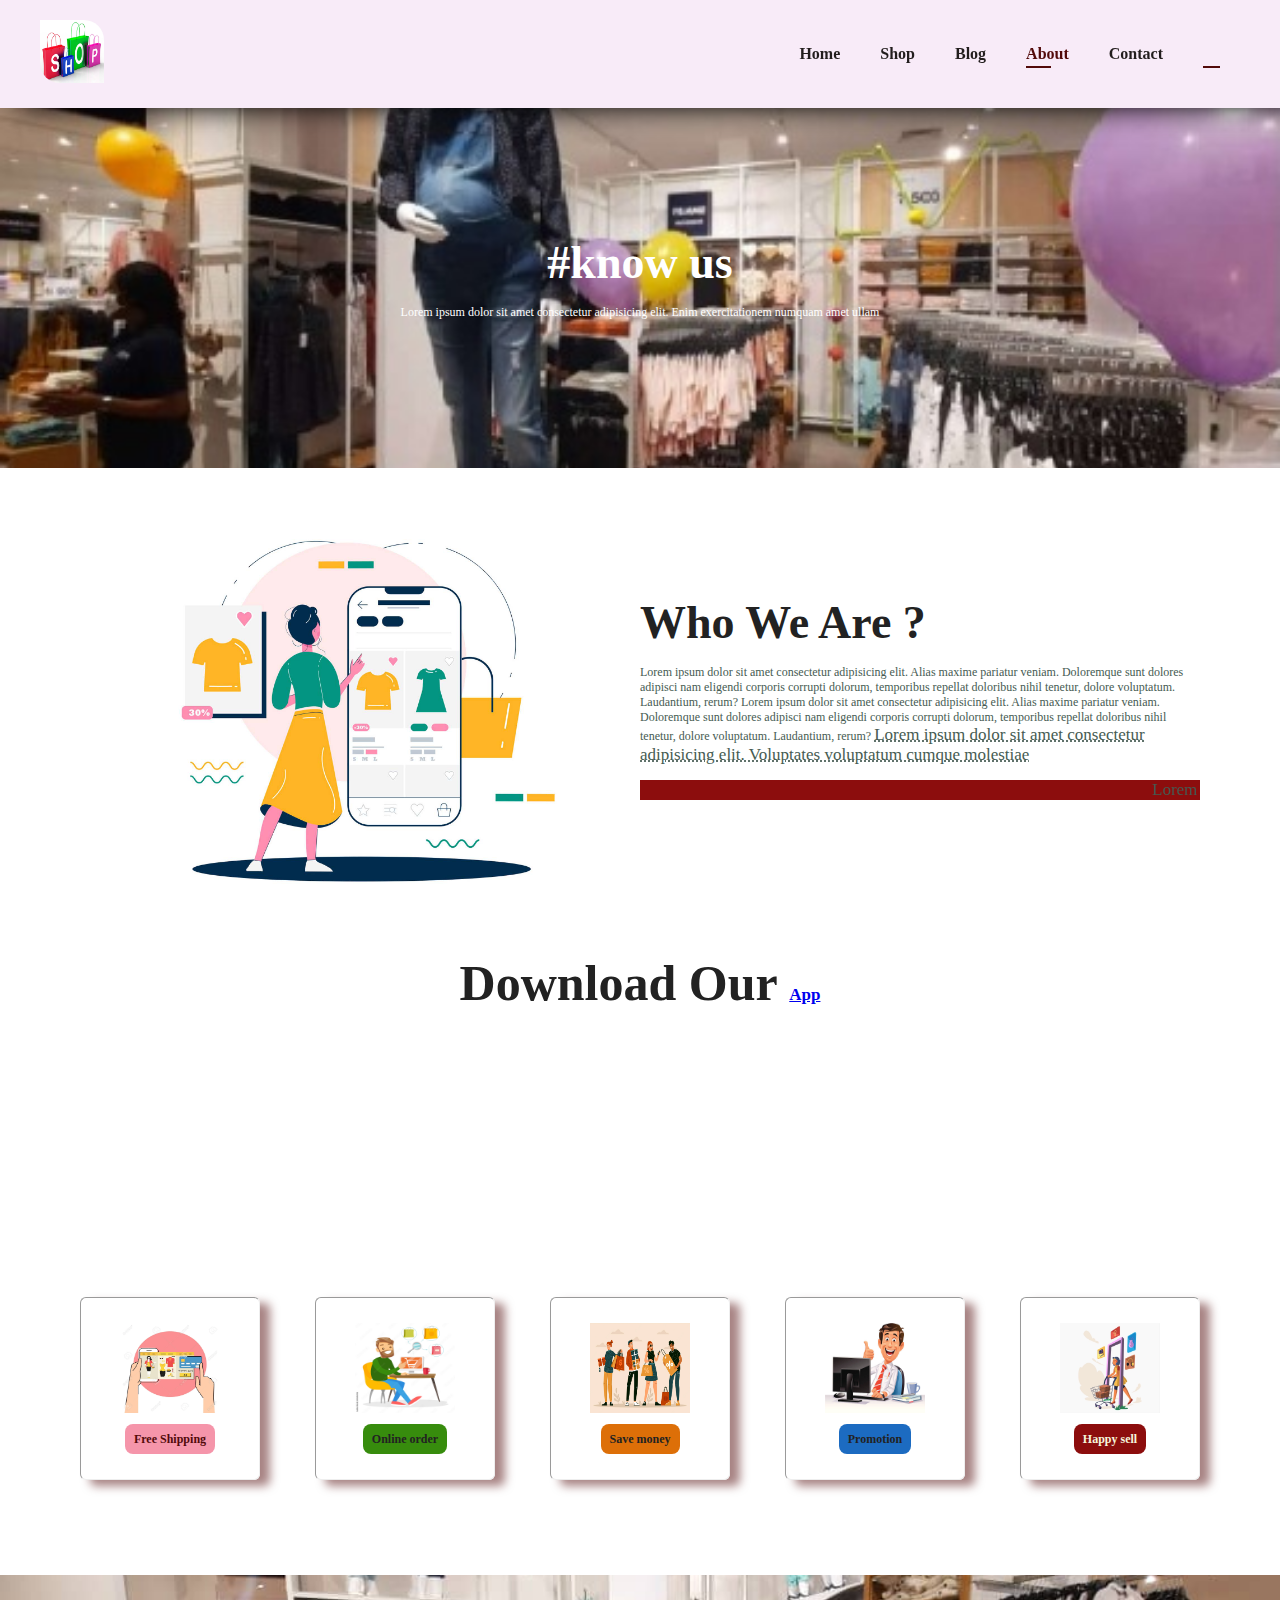
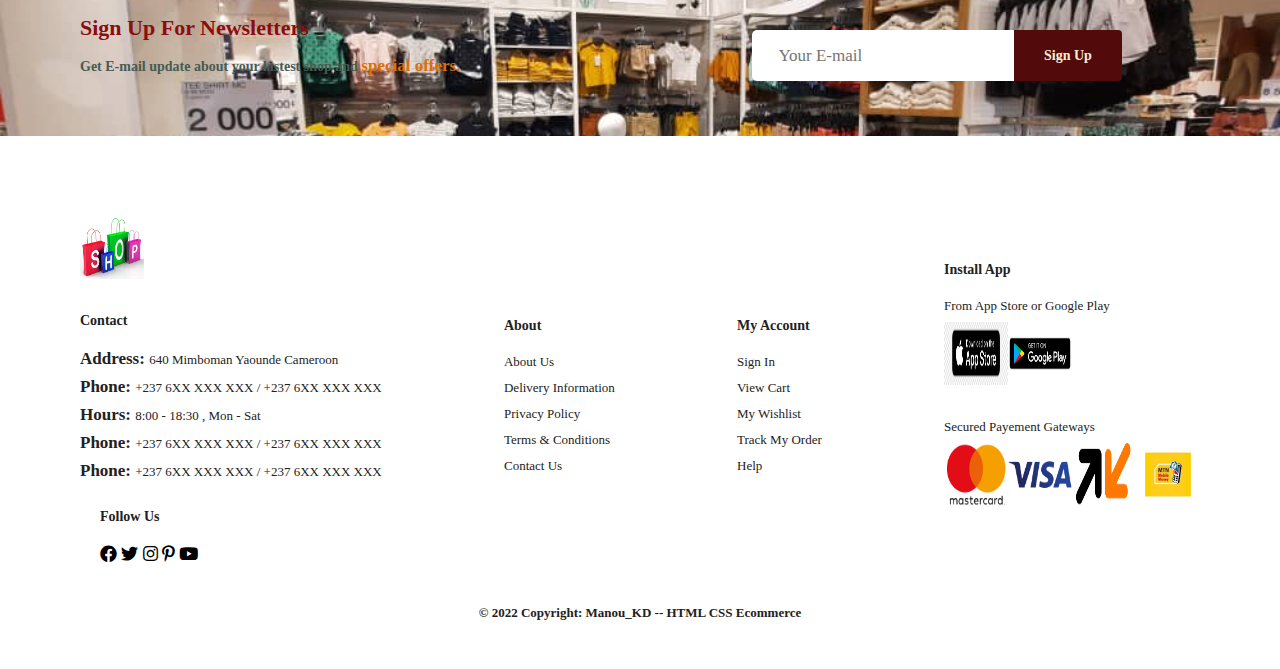
==== about.html @ caedb8bd "second commit" ====
<!DOCTYPE html>
<html lang="en">
<head>
    <meta charset="UTF-8">
    <meta name="viewport" content="width=device-width, initial-scale=1.0">
    <meta http-equiv="X-UA-Compatible" content="ie=edge">
    <title>E-Commerce</title>
    <link rel="stylesheet" href="https://pro.fontawesome.com/releases/v5.10.0/css/all.css">
    <link rel="stylesheet" href="style.css">
</head>
<body>
    <section id="header">
        <a href="#"><img src="images/shopping_bags.jpg" alt="logo"  class="logo" srcset=""></a>
        <div>
            
            <ul id="navbar">
                <li><a href="index.html">Home</a></li>
                <li><a href="shop.html">Shop</a></li>
                <li><a href="blog.html" >Blog</a></li>
                <li><a href="about.html" class="active">About</a></li>
                <li><a href="contact.html">Contact</a></li>
                <li id="lg-bag"><a href="cart.html" class="active">  <i class="far fa-shopping-bag"></i></a></li>
                <a href="#" id="close"><i class="far fa-shopping-bag"></i> </a>
            </ul>
        </div>
        <div id="mobile">
                <a href="cart.html"><i class="far fa-shopping-bag"></i> </a>
                <i class="fa fa-list" id="bar" aria-hidden="true"></i>
        </div>
    </section>
    <section id="page-header" class="about-header">    
        <h2>#know us</h2>
        <p>Lorem ipsum dolor sit amet consectetur adipisicing elit. Enim exercitationem numquam amet ullam  </p>
    </section>
    <section id="about-head" class="section-p1">
        <img src="images/about/Internet-Shopping-Illustration.jpg" alt="">
        <div>
            <h2> Who We Are ?</h2>
            <p>
                Lorem ipsum dolor sit 
                amet consectetur adipisicing elit. Alias maxime 
                pariatur veniam. Doloremque sunt dolores adipisci
                nam eligendi corporis corrupti dolorum, temporibus
                repellat doloribus nihil tenetur, dolore voluptatum.
                Laudantium, rerum?
                Lorem ipsum dolor sit 
                amet consectetur adipisicing elit. Alias maxime 
                pariatur veniam. Doloremque sunt dolores adipisci
                nam eligendi corporis corrupti dolorum, temporibus
                repellat doloribus nihil tenetur, dolore voluptatum.
                Laudantium, rerum?
                <abbr title="">
                    Lorem ipsum dolor sit amet consectetur adipisicing elit. Voluptates voluptatum cumque molestiae 
                </abbr>
                <br><br>
                <marquee  bgcolor="#8c0d0d" loop="-1" scrollamount="5" width="100%">
                    Lorem ipsum dolor sit amet consectetur adipisicing elit. Voluptates voluptatum cumque molestiae 
                </marquee>
            </p>
        </div>
    </section>
    <section id="about-app">
        <h1>Download Our <a href="#">App</a></h1>
        <div class="video">
            <video src="images/about/korede_ .mp4" autoplay muted loop></video>
        </div>
    </section>
    <section id="feature" class="section-p1">
        <div class="fe-box">
            <img src="images/feature/f1.webp" alt="" sizes="" srcset="">
            <h6>Free Shipping</h6>
        </div>
        <div class="fe-box">
            <img src="images/feature/f2.jpg" alt="" sizes="" srcset="">
            <h6>Online order</h6>
        </div>
        <div class="fe-box">
            <img src="images/feature/f3.webp" alt="" sizes="" srcset="">
            <h6>Save money</h6>
        </div>
        <div class="fe-box">
            <img src="images/feature/f4.jpg" alt="" sizes="" srcset="">
            <h6>Promotion</h6>
        </div>
        <div class="fe-box">
            <img src="images/feature/f5.webp" alt="" sizes="" srcset="">
            <h6>Happy sell</h6>
        </div>
        
    </section>
    <section id="newsletter" class="section-p1 section-m1">
        <div class="newstext">
            <h4> Sign Up For Newsletters</h4>
            <p>Get E-mail update about your lastest shop and <span>special offers.</span> </p>
        </div>
        <div class="form">
            <input type="text" placeholder="Your E-mail">
            <button type="submit" class="btn-normal"> Sign Up </button>
        </div>
    </section>
    <footer class="section-p1">
        <div class="b1">
                <div class="col">
                        <a href="#"><img src="images/shopping_bags.jpg" alt="logo"  class="logo" srcset=""></a>
                        <h4>Contact</h4>
                        <p><strong>Address: </strong> 640 Mimboman Yaounde Cameroon</p>
                        <p><strong>Phone: </strong> +237 6XX XXX XXX / +237 6XX XXX XXX </p>
                        <p><strong>Hours: </strong> 8:00 - 18:30 , Mon - Sat</p>
                        <p><strong>Phone: </strong> +237 6XX XXX XXX / +237 6XX XXX XXX </p>
                        <p><strong>Phone: </strong> +237 6XX XXX XXX / +237 6XX XXX XXX </p>
                        <div class="follow">
                            <h4>Follow Us</h4>
                            <div class="icons">
                                <i class="fab fa-facebook"></i>
                                <i class="fab fa-twitter"></i>
                                <i class="fab fa-instagram"></i>
                                <i class="fab fa-pinterest-p" aria-hidden="true"></i>
                                <i class="fab fa-youtube" aria-hidden="true"></i>
<!--                                 <img src="images/icons/facebook.svg" alt="" srcset="">
                                <img src="images/icons/twitter.svg" alt="" srcset="">
                                <img src="images/icons/instagram.svg" alt="" srcset="">
                                <img src="images/icons/pinterest.svg" alt="" srcset="">
                                <img src="images/icons/youtube.svg" alt="" srcset=""> -->
                            </div>
                        </div>
                    </div>
                    <div class="col">
                        <h4>About</h4>
                        <a href="#"> About Us</a>
                        <a href="#">Delivery Information</a>
                        <a href="#">Privacy Policy</a>
                        <a href="#">Terms & Conditions</a>
                        <a href="#">Contact Us</a>                   
                    </div>
                    <div class="col">
                        <h4>My Account</h4>
                        <a href="#"> Sign In</a>
                        <a href="#">View Cart</a>
                        <a href="#">My Wishlist</a>
                        <a href="#">Track My Order</a>
                        <a href="#">Help</a>          
                    </div>
                    <div class="col install">
                        <h4>Install App</h4>
                        <p>From App Store or Google Play</p>  
                        <div class="row">
                            <a href="#">  <img src="images/pay/app.png" alt="" srcset="" class="logo"> </a>
                             <a href=""><img src="images/pay/images.png" alt="" srcset="" class="logo"></a> 
                        </div>
                        <p>Secured Payement Gateways</p>
                        <div class="row">

                            <a href="#"><img src="images/pay/mastercard.png" alt="" srcset="" class="logo"></a>
                            <a href="#"><img src="images/pay/visa.png" alt="" srcset="" class="logo"></a>
                            <a href="#"><img src="images/pay/index.png" alt="" srcset="" class="logo"></a>
                            <a href="#"><img src="images/pay/mtn.png" alt="" srcset="" class="logo"></a>
                        </div>      
                    </div>
        </div>
       
        <div class="copyright">
            <p>© 2022 Copyright: Manou_KD -- HTML CSS Ecommerce</p>
        </div>
    </footer>

    <script src="script.js"></script>
</body>
</html>
---- style.css ----
*{
    margin: 0;
    padding: 0;
    box-sizing: border-box;
    font-size: 17px;
    font-family: 'Times New Roman', Times, serif;
}
body
{
    
}
h1
{
    font-size: 50px;
    line-height: 64px;
    color: #222;

}
h2
{
    font-size: 46px;
    line-height: 54px;
    color: #222;
    
}
h3
{
    font-size: 46px;
    
    color: #222;   
}
h4
{
    font-size: 20px;
    
    color: #222;   
}
h6
{
    font-size: 12px;
    font-weight: 700;
      
}
p{
    font-size: 12px;
    color: #465b52;
    margin: 15px 0 20px 0;
}
button.btn-normal
{
    font-size: 14px;
    font-weight: 600;
    padding: 15px 30px ;
    border: none;
    border-radius: 4px;
    color: #000 ;
    outline: none;
    cursor: pointer;
    background-color: #fff;
    transition: 0.2s;
}
button.btn-white
{
    font-size: 14px;
    font-weight: 600;
    padding: 15px 30px ;
    border: none;
    border-radius: 4px;
    color: #000 ;
    outline: none;
    cursor: pointer;
    border: 1px solid white;
    background-color: transparent;
    transition: 0.2s;
}
.section-p1
{
    padding: 40px 80px;
}
.section-m1
{
    margin: 40px 0;
}
body
{
    width: 100%;
}

/* Header  Start */

    #header
    {
        display: flex;
        align-items: center;
        justify-content: space-between;
        padding: 20px 40px;
        background-color: rgb(248, 235, 248);
        box-shadow: 20px 0px 26px black;
        position: sticky;
        top: 0;
        left: 0;   
        z-index: 1000000000;
    }

    #header a .logo
    {
        height: 7vh;
        width: 5vw;
        border-bottom-left-radius: 20px;
        border-top-right-radius: 20px;
    }
    #mobile
    {
        display: none;
        align-items: center;
    }
    #navbar
    {
        
        display: flex;
        align-items: center;
        justify-content: center;
    }
    #close
    {
        display: none;
    }
    #navbar li
    {
        padding: 0 20px;
        list-style: none;
        position: relative;
    }

    #navbar li a
    {
        text-decoration: none;
        font-size: 16px;
        font-weight: 600;
        color: rgb(34, 29, 29);
        transition: 0.3s ease;
    }
    #navbar li a:hover, #navbar li a.active
    {
        color: rgb(82, 10, 10);
    }
    #navbar li a.active::after, #navbar li a:hover::after
    {
        content:"";
        background: rgb(82, 10, 10);
        left: 20px ;
        bottom: -4px ;
        position: absolute;
        width: 30%;
        height: 2px; 
    }

/* Home Page */

    #hero
    {
        background: url('images/istock-865596822.webp');
        width: 100%;
        height: 90vh;
        background-repeat: no-repeat;
        background-size: cover;
        background-position: top 25% right 0;
        padding: 0 120px;
        display: flex;
        flex-direction: column;
        align-items: flex-start;
        justify-content: center;
    }
    #hero h4
    {
        padding-bottom: 15px;
    }
    #hero h1
    {
        color: rgb(82, 10, 10);
    }
    #hero button
    {
        background-color: rgb(82, 10, 10);
        color: white;
        border: 0;
        padding: 5px;
        border-radius: 5px;
        font-weight: 700px;
        font-size: 15px;
    }
    #feature
    {
        display: flex;
        justify-content: space-between;
        flex-wrap: wrap;
    }
    #feature .fe-box
    {
        width: 180px;
        text-align: center;
        padding: 25px 15px;
        box-shadow: 10px 6px 10px rgba(82, 10, 10,0.5);
        border: 1px inset ;
        border-radius: 6px;
        margin: 15px 0;
    }
    #feature .fe-box:hover
    {
        box-shadow: 10px 10px 54px rgba(185, 139, 139, 0.5);

    }
    #feature .fe-box img
    {
        width: 100px;
        height: 90px;
        margin-bottom: 6px;
    }
    #feature .fe-box h6
    {
        background-color: #f595aa;
        padding: 9px;
        line-height: 1;
        border-radius: 8px; 
        display: inline-block;
        color: rgba(82, 10, 10);
    }
    #feature .fe-box:nth-child(2) h6{
        background-color: rgb(55, 140, 13);
        color: #222;
    }
    #feature .fe-box:nth-child(3) h6{
        background-color: rgb(221, 111, 8);
        color: #222;
    }
    #feature .fe-box:nth-child(4) h6{
        background-color: rgb(28, 107, 193);
        color: #222;
    }
    #feature .fe-box:nth-child(5) h6{
        background-color: rgb(140, 13, 13);
        color: beige;
    }
    /*  */
    #product1
    {
        text-align: center;
    }
    #product1 .pro-container
    {
        display: flex;
        justify-content: space-around;
        flex-wrap: wrap;
        
    }
    #product1 .pro
    {
        width:23% ;
        min-width: 250px;
        padding: 10px 12px;
        border: 1px solid rgb(197, 171, 171);
        cursor: pointer;
        box-shadow: 5px 0px 14px rgba(185, 139, 139, 0.5); 
        border-radius: 25px;
        margin: 15px 0;
        transition: 0.2s ease;
       
    }
    #product1 .pro:hover
    {
        box-shadow: 5px 0px 14px rgba(185, 139, 139, 0.8);
    }
    #product1 .pro .img-pro
    {
        width: 100%;
        height: 40vh;
        border-radius: 20px;
    }
    #product1 .pro .des
    {
        text-align: start;
        padding: 10px 0;
    }
    #product1 .pro .des span
    {
        color: #606063;
        font-size: 12px;
    }
    #product1 .pro .des h5
    {
        padding-top: 7px;
        color: #1a1a1a;
        font-size: 14px;
    }
    #product1 .pro .des h4
    {
        padding-top: 7px;
        color: rgb(55, 140, 13);
        font-size: 15px;
        font-weight: 700;
    }
    #product1 .pro #cart
    {
        display: flex; 
        justify-content: flex-end;
        
    }
    #product1 .pro .cart{
        
        border-radius: 50px;
        padding: 5px;
        font-weight: 500;
        background-color: antiquewhite;
        border: 1px solid rgb(220, 243, 208);     
        right: 10px;
        bottom: 20px;
       
    }

    #banner
    {
        width: 100%;
           
        padding: 0 120px; 
        
        align-items: flex-start;

        /*  */
        display: flex;
        flex-direction: column;
        justify-content: center;
        align-items: center;
        text-align: center;
        min-width: 580px;
        background-image: url("images/banner/online.jpeg");
        background-color: rgba(221, 111, 8, 0);
        background-repeat: repeat;
        background-size: cover;
        height: 50vh;
        background-position: center;
      
    }

    #banner h4
    {
        font-size: 17px;
        color: black;
    }
    
    #banner h2
    {
        font-size: 34px;
        color: black;
        padding: 10px 0;
    }
    #banner h2 span
    {
        font-size: 34px;
        color: rgb(140, 13, 13);
       
    }
    #banner button:hover
    {
        background-color: rgb(140, 13, 13);
        color: white;
    }
    /*  */
    #sm-banner
    {
        display: flex;
        justify-content: space-between;
       
    }
    #sm-banner .banner-box
    {
        display: flex;
        flex-direction: column;
        justify-content: center;
        align-items: flex-start;
       
        min-width: 580px;
        background-image: url("images/banner/black_woman_shopping-bags_670.jpg");
        background-repeat: repeat;
        background-size: cover;
    
        height: 50vh;
        background-position: center;
       padding: 30PX;
    }
    #sm-banner .banner-box h4
    {
        font-size: 20px;
        color: #fff;
        font-weight: 300;
    }
    #sm-banner .banner-box h2
    {
        font-size: 28px;
        color:#fff;
        font-weight: 800;
    }
    #sm-banner .banner-box span
    {
        font-size: 14px;
        color: #fff;
        font-weight: 500;
        padding-bottom: 15px;
    }
    #sm-banner .banner-box:hover button{
        background-color: rgb(140, 13, 13);
        color: white;
        border: 1px solid rgb(140, 13, 13);
    }
    #sm-banner .banner-box2
    {
       
        background-image: url("images/banner/vêtements_0.jpg");
       
    }
    /*  */
    #banner3
    {
       
        display: flex;
        justify-content: space-between;
       flex-wrap: wrap;
       padding: 0 80px;
      
    }
    #banner3 .banner-box
    {
        display: flex;
        flex-direction: column;
        justify-content: center;
        align-items: flex-start;      
        
        background-image: url("images/banner/MT07BH-700x933.jpg");
        background-repeat: repeat;
        background-size: cover;
        height: 30vh;
        background-position: center;
        padding: 30px;
    }
    #banner3 .banner-box2
    {     
        background-image: url("images/banner/tenue-traditionelle-Toghu-11.jpg");
    }
    #banner3 .banner-box3
    {
        background-image: url("images/banner/nouvelle-belle-fille-de-fleur-robes-pour.jpg");
    }
    #banner3 h2
    {
        color: #fff ;
        font-weight: 900;
        font-size: 22px;
    }
    #banner3 h3
    {
        color: rgb(140, 13, 13);
        font-weight: 900;
        font-size: 22px;
    }
    /*  */
    #newsletter
    {
        background-image: url('images/banner/whatsapp-image-2020-12-10-at-18.11.11-1-999.jpeg');
        background-repeat: no-repeat;
        background-position: 20% 30%;
        background-size: 100%;
        flex-wrap: wrap;
        align-items: center;
        display: flex;
        justify-content: space-between;
    }
    #newsletter h4
    {
        font-size: 22px;
        font-weight: 700;
        color: rgb(140, 13, 13);
    }
    #newsletter p
    {
        font-size: 14px;
        font-weight: 700;
    }
    #newsletter p span
    {
        color: rgb(221, 111, 8);
    }
    #newsletter input
    {
        border: 1px solid transparent;
        height: 3rem;
        border-radius: 5px;
        padding: 0 1.5rem; 
        outline: none;
        border-top-right-radius: 0;
        border-bottom-right-radius: 0;
    }
    #newsletter button
    {
        height: 3rem;
        background-color: rgb(82, 10, 10);
        color: antiquewhite;
        border-top-left-radius: 0;
        border-bottom-left-radius: 0;
    }
    #newsletter .form
    {
        display: flex;
        width: 40%;  
    }
    
    /*  */
    footer
    {
        display: flex;
        flex-direction: column;      
    }

    footer .b1
    {
        display: flex;
        justify-content: space-between;
        align-items: center;  
        flex-wrap: wrap;
    }

    footer .col
    {
        display: flex;
        flex-direction: column;
        align-items: flex-start;
        margin-bottom: 20px;
        margin-top: 0;
    }

    footer .col .follow
    {
        padding: 20px;
    }

    footer .col .install
    {
        
    }

    footer .row
    {
        display: flex;
        justify-content: space-between;
    }
    footer .logo
    {
        height: 7vh;
        width: 5vw;
        margin-bottom: 20px;
    }
    footer h4
    {
        font-size: 14px;
        padding-bottom: 20px;
    }
   footer p 
    {
        text-decoration: none;
        color: #222;
        margin-bottom: 10px;
        /* font-weight: 600; */
        font-size: 13px;
        margin: 0 0 8px 0;
    }
    footer a 
    {
        text-decoration: none;
        color: #222;
        font-size: 13px;
        margin-bottom: 10px;
        
    }
    footer .copyright
    {
        font-size: 25px;
        font-weight: 900;
        text-align: center;
    }
    

/* Shop page */


    #page-header
    {
        height: 40vh;
        background-repeat: no-repeat;
        background-size: cover;
        background-position: center;
        display: flex;
        flex-direction: column;
        justify-content: center;
        text-align: center;
      
        background-image: url("images/banner/vêtements_0.jpg");
    }
    #page-header h2, #page-header p
    {
        color: #fff;
    }
    #pagination
    {
        text-align: center;
    }
    #pagination a
    {
        text-decoration: none;
        padding: 15px 20px;
        border-radius: 4px;
        background-color:#2800ef;
        color: #fff;
        font-weight: 600;
    }
    #pagination a i
    {
        font-size: 16px;
        font-weight: 600;
    }

/* single product */
#prodetails
{
    
    display: flex;
    margin-top: 20px;
    padding: 10vh 5vw;
} 
#prodetails .single-pro-image
{
    width: 40%;
    margin-right: 50px;
  

}
#prodetails .single-pro-image img
{
    width: 100%;
    
}
.small-img-group
{
    display: flex;
    justify-content: space-between;
}
.small-img-col
{
    flex-basis: 30%;
    cursor: pointer;
}
#prodetails .single-pro-details
{
    width: 50%;
  
}
#prodetails .single-pro-details h4
{
    padding: 20px 0 10px 0;
}
#prodetails .single-pro-details h2
{
    font-size: 26px;
}
#prodetails .single-pro-details select
{
    display: block;
    padding: 5px 10px;
    margin-bottom: 10px;
}
#prodetails .single-pro-details input
{
    width: 50px;
    height: 45px;
    padding-left: 10px;
    font-size: 16px;
    margin-right: 10px;
}
#prodetails .single-pro-details input:focus
{
    outline: none;
}
#prodetails .single-pro-details button
{
    color: #fff;
    background-color: rgb(82, 10, 10);
}
#prodetails .single-pro-details apan
{
    font-size: 26px;

}
/* Blog Page */
#page-header.blog-header
{

    background-image: url("images/banner/online.jpeg");
}
#blog
{
  padding: 150px 150px 0 150px;  
}
#blog .blog-box
{
    display: flex;
    justify-content: space-around;
    width: 100%;
    align-items: center;
    position: relative;
    padding-bottom: 90px;
}
#blog .blog-img
{
    width: 50%;
    margin-right: 1vw;
}
#blog img
{
    width: 100%;
    height: 50vh;
    object-fit: cover;
}
#blog .blog-details
{
    width: 50%;
}
#blog .blog-details a
{
    font-size: 11px;
    text-decoration: none;
    color: black;
    font-weight: 700;
    position: relative;
    transition: 0.3s;
}
#blog .blog-details a::after
{
    content: "";
    width: 50px;
    height: 1px;
    background: #000;
    position: absolute;
    top: 4px;
    right: -60px;
}

#blog .blog-details a:hover
{
    color: rgb(140, 13, 13);
}
#blog .blog-details a:hover::after
{
    background-color: rgb(140, 13, 13);
}
#blog .blog-box h1 
{
    position: absolute;
    top: -50px;
    left: 0;
    font-size: 70px;
    color: #c9cbce;
    z-index: -9;
}

/* About Page */
#page-header.about-header
{    
    background-image: url("images/banner/bandeau-whatsapp-image-2020-12-10-at-18.11.16-336.jpeg");
}
#about-head
{
    display: flex;
    align-items: center;
}
#about-head img
{
    width: 50%;
    height: auto;
}
#about-head div
{
    width: 50%;
}
#about-app
{
    text-align: center;

}
#about-app .video
{
    width: 70%;
    height: 100%;
    margin: 30px auto;
    
}
#about-app .video video
{
    width: 100%;
    border-radius: 30px;
}
/* Contact Page */

/* Cart page */
#cart
{
    overflow: auto;
}
#cart table
{
    width: 100%;
    border-collapse: collapse;
    table-layout: fixed;
    white-space: nowrap;
}
#cart table img
{
    width: 70px;
}

#cart table td:nth-child(1)
{
    width: 100px;
    text-align: center;
}
#cart table td:nth-child(2)
{
    width: 150px;
    text-align: center;
}
#cart table td:nth-child(3)
{
    width: 250px;
    text-align: center;
}
#cart table td:nth-child(4),
#cart table td:nth-child(5),
#cart table td:nth-child(6)
{
    width: 150px;
    text-align: center;
}
#cart table td:nth-child(5) input
{
    width: 70px;
    padding: 10px 5px 10px 5px;
}
#cart table thead
{
    border: 1px solid #c9cbce;
    border-right: none;
    border-left: none;  
}
#cart table thead td
{
    font-weight: 700px;
    text-transform: uppercase;
    font-size: 13px  ;
    padding: 18px 0;
}

#cart table tbody tr td
{
    padding-top: 15px;
}
#cart table tbody td
{
    font-size: 13px;
}

#cart-add 
{
    display: flex;
    flex-wrap: wrap;
    justify-content: space-between;
}
#coupon
{
    width: 50%;
    margin-bottom: 30px;
}
#coupon h3,
#subtotal h3
{
    padding-bottom: 15px;
}
#coupon input
{
    outline: none;
    padding: 10px 20px;
    width: 60%;
    margin-right: 10px;
    border: 1px solid #c9cbce;
}
#coupon button,
#subtotal button
{
    background-color: rgb(140, 13, 13);
    color: #fff;
    padding: 12px 20px;
}

#subtotal
{
    width: 50%;
    margin-bottom: 30px;
    border: 1px solid #c9cbce;
    padding: 30px;
}
#subtotal table
{
    border-collapse: collapse;
    width: 100%;
    margin-bottom: 20px;
}
#subtotal table td
{
    width: 50%;
    padding: 10px;
    font-size: 13px;
    border: 1px solid #c9cbce;
}


/*  */




/* Start media query */
@media(max-width:799px)
{
    #navbar
    {
        position: fixed;
        top: 0;
        right: -200PX;
        height: 100vh;
        display: flex;
        flex-direction: column;
        align-items: flex-start;
        justify-content: flex-start;
        width: 200px; 
        background-color: rgb(197, 171, 171);
        box-shadow: 0 40px 60px rgba(0, 0, 0, 0.1);
        padding: 80px 0 0 10px;
        transition: 0.3s;
    }
    #navbar li
    {
        margin-bottom: 25px; 

    }
    #navbar.active
    {
        right: 0;
    }
    #navbar.active #lg-bag
    {
        display: none;
    }
    #mobile
    {
        display: flex;
        align-items: center;
    }
    #mobile i
    {
       font-size: 20px;
       padding-left: 20px;
    }
    #close
    {
        display: initial;
        position: absolute;
        top: 30px;
        
        left: 30px;
        font-size: 40px;
    }
    /*  */
    #hero
    {
        height: 70vh;
        padding: 0 80px;

        background-position: top 30%  right 30% ;
    }
    #feature
    {
        flex-direction: column;
        justify-content: center;
        align-content: center;
    }
    #feature .fe-box
    {
      
        margin: 15px 15px;
    }
    .section-p1
    {
        padding: 40px 40px;
    }

    #product1 .pro-container
    {
        
        justify-content: center;
       
    }
    #product1 .pro
    {
       
        margin: 15px;
        
    }
    #banner
    {
       
        height: 20vh;   
    }
    #sm-banner
    {
        display: flex;
        flex-wrap: wrap; 
        justify-content: space-between;
       
    }
    #sm-banner .banner-box {
         min-width: 100%;      
        height: 30vh;
        
    }
    #banner3 {
        padding: 0 40px;
    } 
    #banner3 .banner-box
    {
        width: 28%;
    }
    #newsletter .form
    {
        display: flex;
        width: 70%;  
    }
    
}
@media (max-width:477px) {
    #header {
        display: flex;
        align-items: center;
        justify-content: space-between;
        padding: 10px 30px;
        background-color: rgb(248, 235, 248);
        box-shadow: 20px 0px 26px black;
        position: sticky;
        top: 0;
        left: 0;
    }
    #hero {
        height: 70vh;
        padding: 0 20px;
        background-position: 55%;
    }
    h2 {
        font-size: 32px;
        
    }
   h1 {
        font-size: 38px;
    }
    .section-p1 {
        padding: 20px ;
    }
    #feature {
     
        justify-content: space-between;
        
    }
    #feature .fe-box {
        width: 155px;
    
        margin: 0 0 15px 0;
    }

    #product1 .pro {
        width: 100%;
       
    }
    #banner {
        height: 40vh;
    }

    #banner {
	
	min-width: 375px;
	background-image: url("images/banner/online.jpeg");
    }
    #sm-banner .banner-box2 {
        margin-top: 20px; 
    }
    #banner3 {
        padding: 0 20px;
    }
    #banner3 .banner-box {
        width: 100%;
        margin-bottom: 20px;
    }
    #newsletter {
       padding: 40px 20px;
    }
    #newsletter .form {
        display: flex;
        width: 100%;
    }
    footer .copyright {
    
        text-align: start;
    }

    /* single product */
    #prodetails {
        display: flex;
       flex-direction: column;
       width: 100%;
    }
    #prodetails .single-pro-image {
        width: 100%;
        
    }
    #prodetails .single-pro-details {
        width: 100%;
    }
    
    /*  */

    #blog
    {
    padding: 30px 30px 0 30px;  
    margin-top: 20px;
    }
    #blog .blog-box
    {
        display: flex;
        flex-direction: column;
                
    }
    #blog .blog-img
    {
        width: 100%;
        margin-right: 1vw;
    }
    #blog img
    {
        width: 100%;
        height: 50vh;
        object-fit: cover;
    }
    #blog .blog-details
    {
        width: 80%;
    }
   /* about page */
 
   #about-head {
	display: flex;
    flex-direction: column;
	
    }
    #about-head img {
        width: 70%;
        height: auto;
    }
    #about-head div {
        width: 70%;
    }

    /* Cart page */
    #cart-add 
    {
       align-items: center;
        flex-direction: column;
    }
    #coupon
    {
        width:80%;
        
    }
    #subtotal
    {
        width: 80%;
    }
}
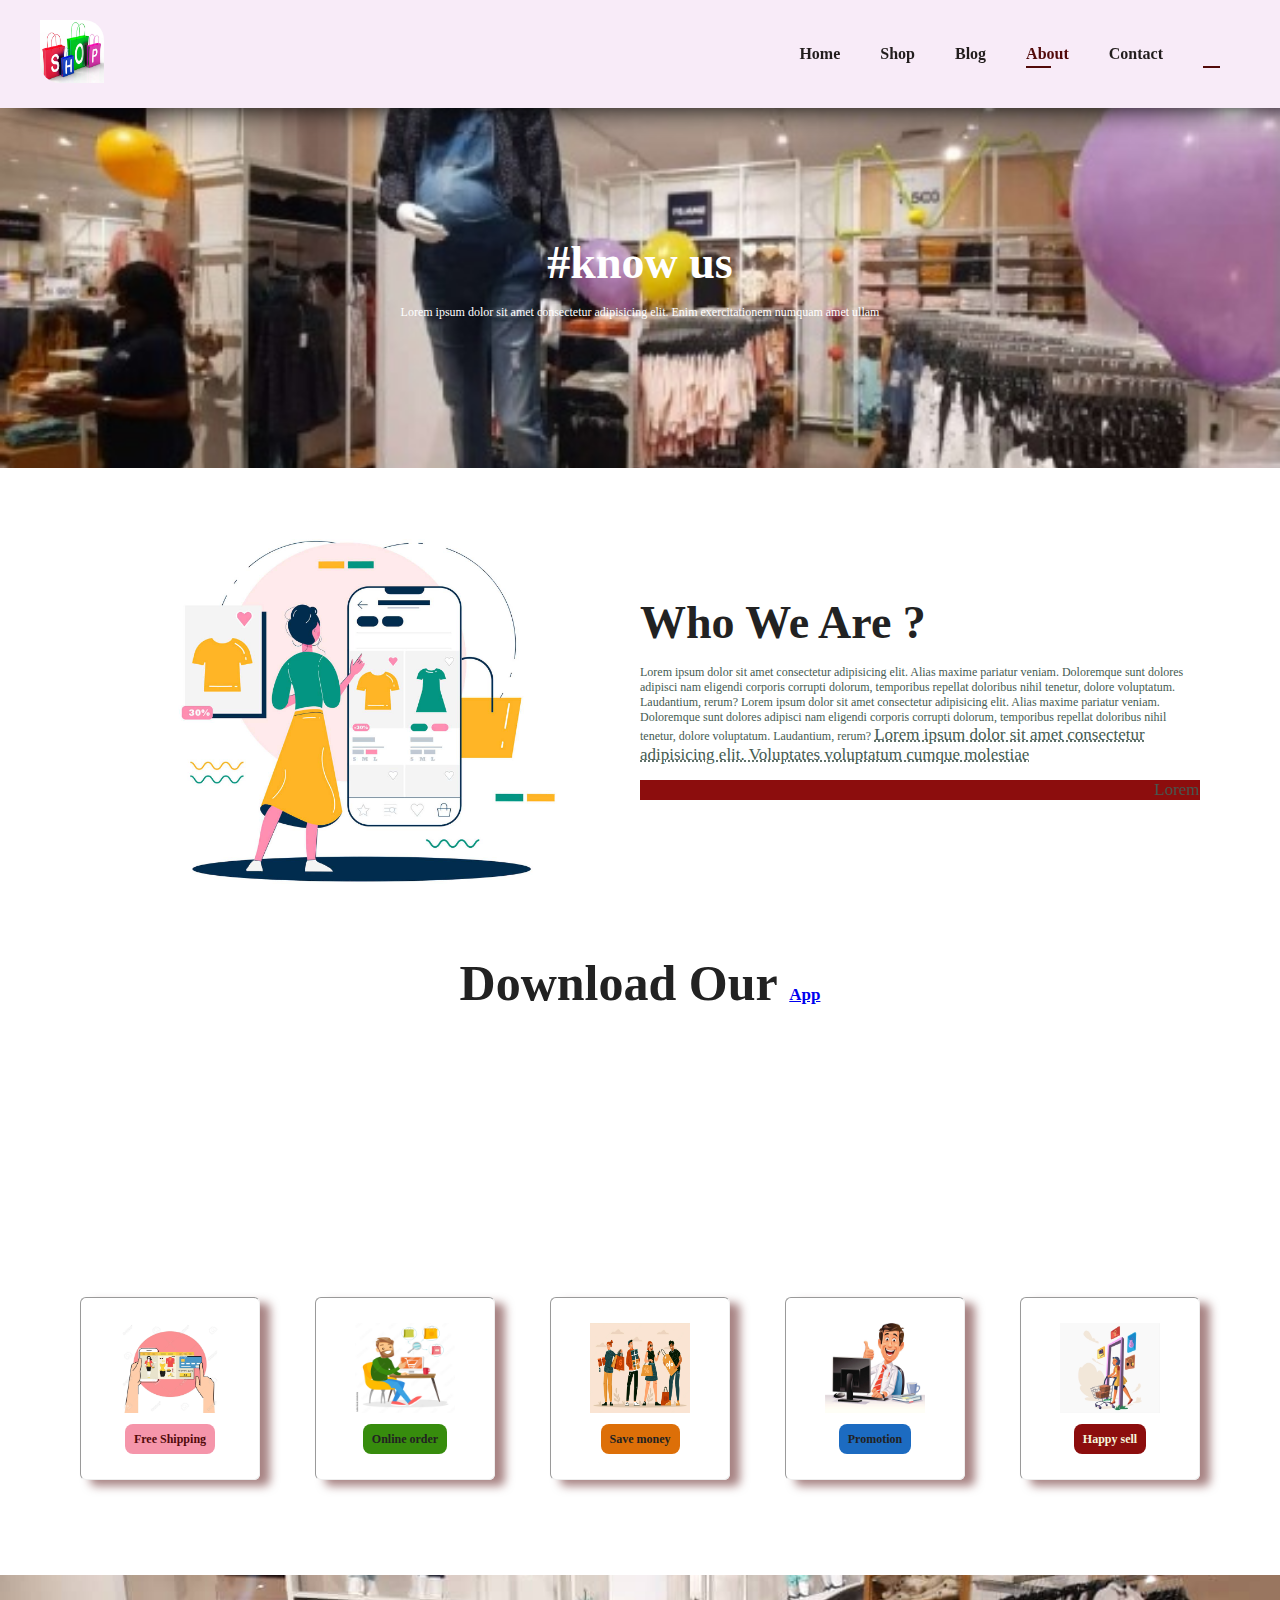
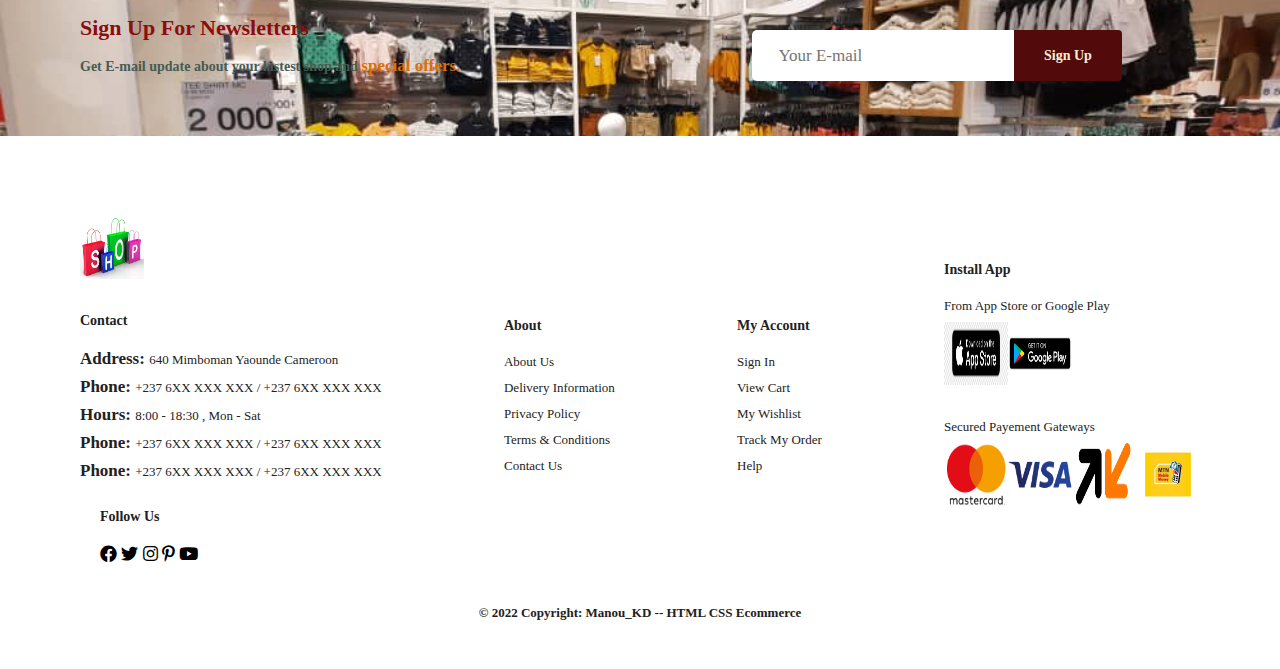
==== commit 44055436: "second commit" ====
--- a/about.html
+++ b/about.html
@@ -62,7 +62,7 @@
     <section id="about-app">
         <h1>Download Our <a href="#">App</a></h1>
         <div class="video">
-            <video src="images/about/korede_ .mp4" autoplay muted loop></video>
+            <video src="images/about/E-Commerce Video Template -Wideo.mp4" autoplay muted loop></video>
         </div>
     </section>
     <section id="feature" class="section-p1">
